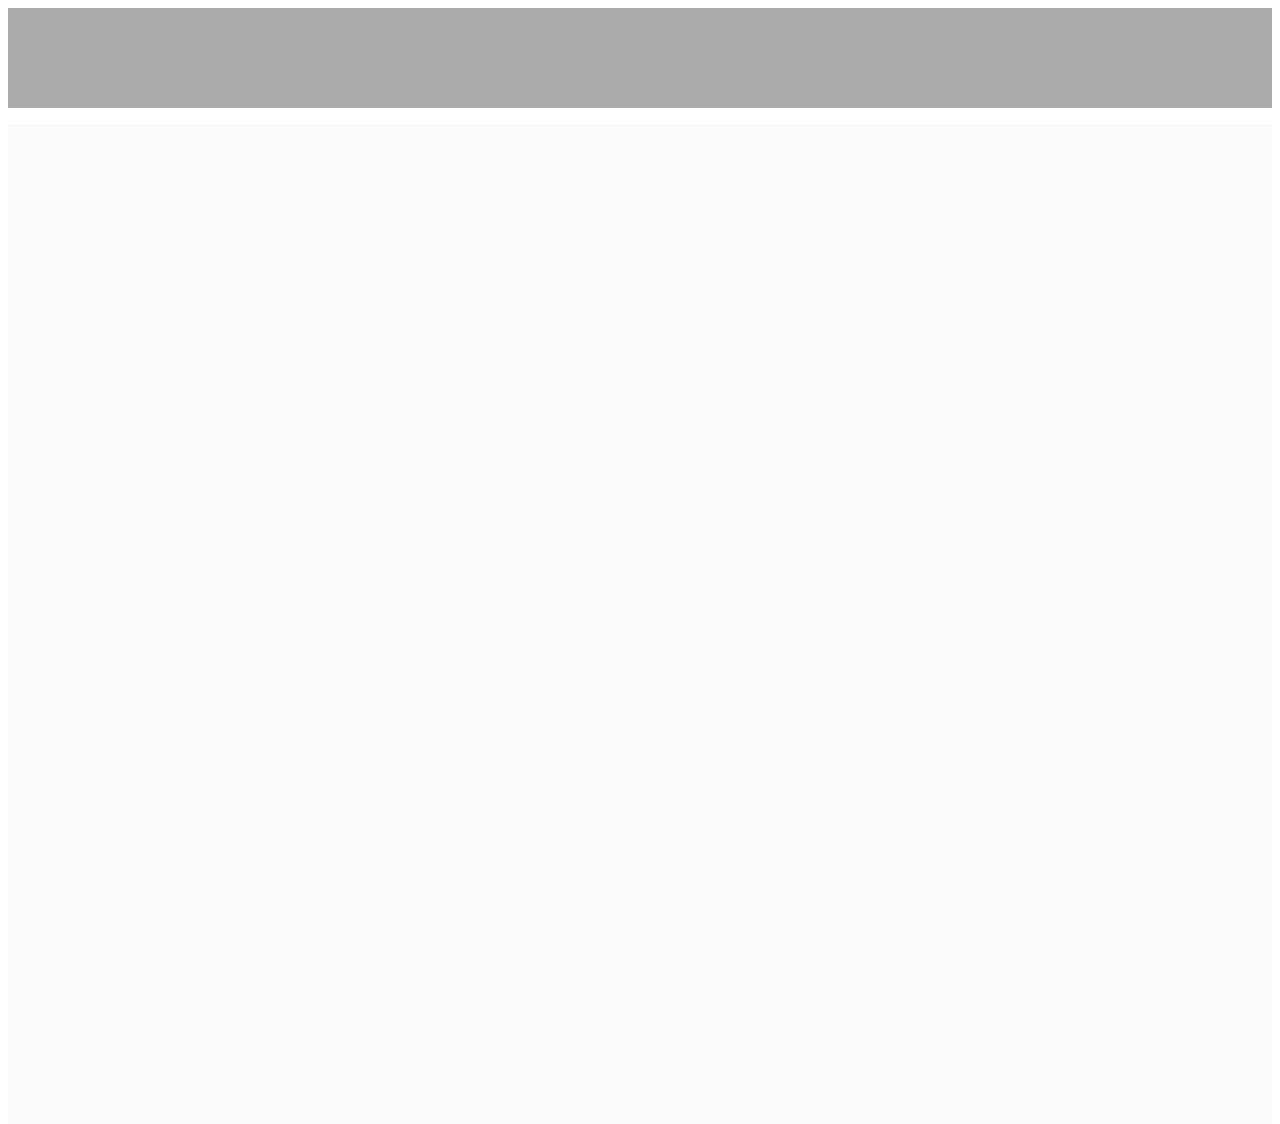
==== bio.html @ c6809bde "Commit Number: 5" ====
<!DOCTYPE html>
<html>
  <head>
    <meta charset="utf-8">
    <title>Personal Portfolio Homepage</title>
    <link rel="stylesheet" href="css/styles.css"/>
    <link href="https://fonts.googleapis.com/css?family=Oswald|PT+Sans+Narrow" rel="stylesheet">
    <script type="text/javascript" src="javascript/mysrc.js"></script>
  </head>
  <body>
    <div class="header">
      <header>

      </header>
    </div>
    <div class="wrapper">
      <div class="navigation"> <!-- Navigation menu -->
<!-- Menu button -->
        <div class="menu-button-container" onclick="myFunction(this)">
          <div class="bar1"></div>
          <div class="bar2"></div>
          <div class="bar3"></div>
          <div class="dropdown-content">
            <p>
              <a href="index.html">Home</a>
            </p>
            <p>
              <a href="cv.html">CV</a>
            </p>
            <p>
              <a href="biography.html">Biography</a>
            </p>
          </div>
        </div>
<!-- End of menu button -->
      </div>
      <div class="main-content"> <!-- Main content of the page -->

      </div>
    </div>
  </body>
</html>
---- css/styles.css ----
.body {
  font-family: 'Oswald', cursive;
  display: flex;
  min-height: 100vh;
  margin: 0;
  line-height: 100%;
  text-align: center;
  font-size: 1.5em;

}

.header {
  flex: 1 1 auto;
  display: flex;
  height: 100px;
  background-color: rgb(170, 170, 170);
}

.wrapper {
  display: flex;
  flex-direction: row;
  width:auto;
  height: 1000px;
  z-index: 1;
  position: relative;
}

.main-content {
  flex: 1 1 auto;
  float: right;
  background-color: rgb(250, 250, 250);
  margin: auto;
  margin-top: 1em;
  height: 1000px;
  text-align: center;
  font-family: "Oswald",sans-serif;
  z-index: 1;
  position: relative;
}

.header-nav {
  text-align: center;
  line-height: 3em;
}

.mobile-title {
  flex: 1 1 auto;
}

/* Menu button */

.menu-button-container {
    display: flex;
    cursor: pointer;
    padding: 30px;
}

.menu-button-container:hover {
    background-color: rgb(159, 159, 159);
    z-index: 2;
    position: relative;
}

.bar1, .bar2, .bar3 {
    width: 35px;
    height: 5px;
    background-color: #333;
    margin: 6px 0;
    transition: 0.4s;
}

/* Rotate first bar */
.menu-button-container:hover .bar1 {
    -webkit-transform: rotate(-45deg) translate(-9px, 6px) ;
    transform: rotate(-45deg) translate(-9px, 6px) ;
}

/* Fade out the second bar */
.menu-button-container:hover .bar2 {
    opacity: 0;
}

/* Rotate last bar */
.menu-button-container:hover .bar3 {
    -webkit-transform: rotate(45deg) translate(-8px, -8px) ;
    transform: rotate(45deg) translate(-8px, -8px) ;
}

.nav-tree {
  background-color: rgb(159, 159, 159);
  border-color: rgb(159, 159, 159);
  display: none;
  list-style-type: none; /* removes bullet points */
  z-index: 2;
  line-height: 2em;
  padding: 30px;
}

.menu-button-container:hover .nav-tree {
  display: block;
  z-index: 3;
}

.desktop-navigation {
  width: 600px;
  height: 70px;
  background: #2980b9;
  margin: 0 auto:
  border-radius: 10px;
  margin-left: 50%;
  text-align: center;
  margin-top: 20px;
  box-shadow: 0px 3px 0px #1F5A87, 0px 5px 0px black;
}

a {
  color: black;
  text-decoration: none;
}

span {
  margin-left: 40px;
  font-size: 20px;
  color: white;
  font-family: sans-serif;
  position: relative;top:22px;left:-15px;
  z-index:1;
  padding:50px 0px 50px 0px;
  cursor: pointer;
}

.my-image {
  height: auto;
  width: auto;
  max-width: 80%;
  position: relative;
  margin-left: 50%;
  transform: translate(-50%);
}

@media (min-width: 30em) {
  .menu-button-container {
    display: none;
  }
  .desktop-navigation {
    display: inline;
  }
}

@media (max-width: 30em) {
  .menu-button-container {
    display: inline-block;
  }
  .desktop-navigation {
    display: none;
  }
}
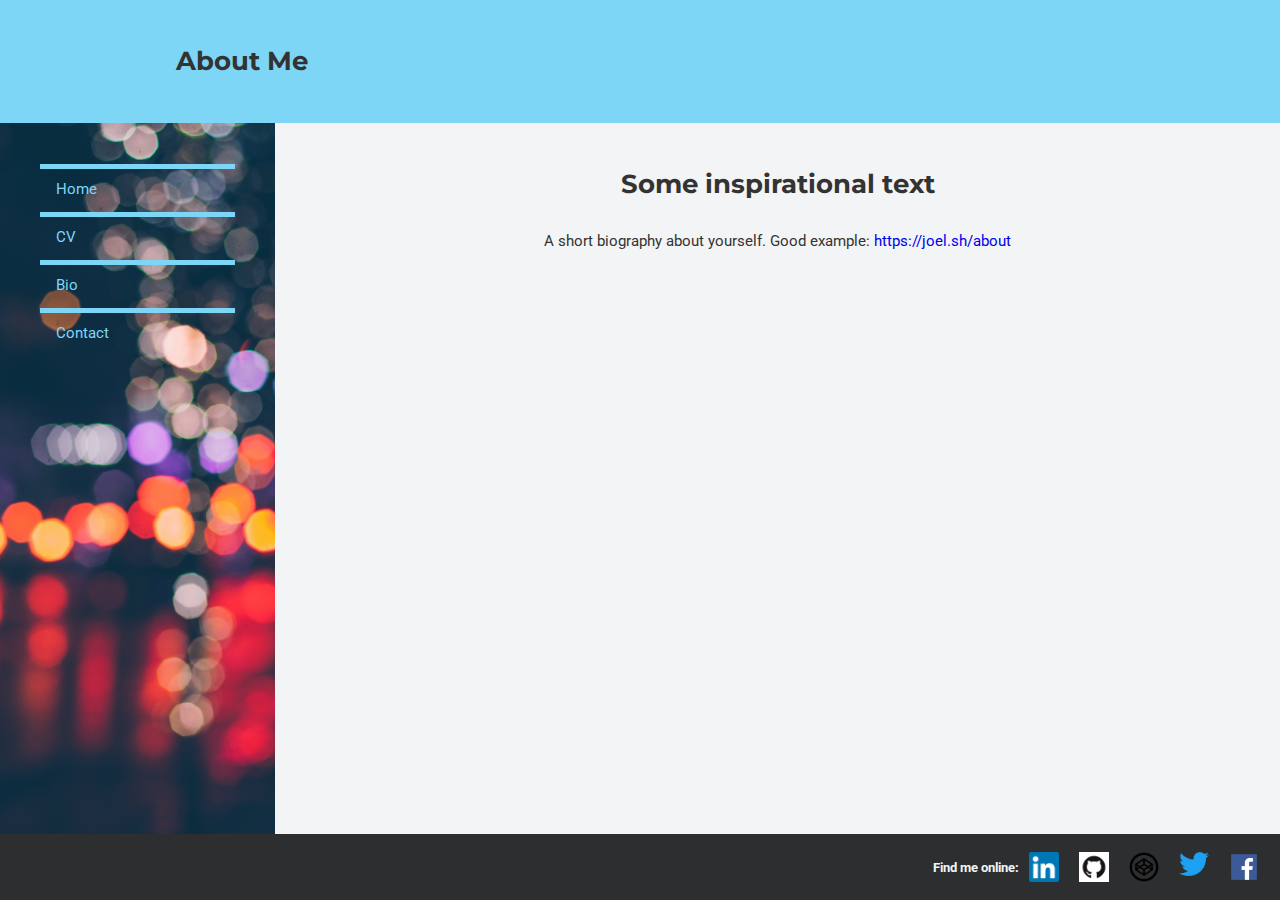
==== commit 46be82f4: "Front page -alignment still needs adjustments. Other pages have basic layout but are still needing c" ====
--- a/bio.html
+++ b/bio.html
@@ -1,42 +1,41 @@
 <!DOCTYPE html>
+<!-- Matthew James Muirhead -->
+<!-- Student Number: 16424341 -->
 <html>
   <head>
     <meta charset="utf-8">
-    <title>Personal Portfolio Homepage</title>
-    <link rel="stylesheet" href="css/styles.css"/>
-    <link href="https://fonts.googleapis.com/css?family=Oswald|PT+Sans+Narrow" rel="stylesheet">
-    <script type="text/javascript" src="javascript/mysrc.js"></script>
+    <title>Bio</title>
+    <link href="https://fonts.googleapis.com/css?family=Montserrat|Roboto" rel="stylesheet">
+    <link rel="stylesheet" href="font-awesome/css/font-awesome.min.css">
+    <link rel="stylesheet" href= "css/styles.css"/>
   </head>
   <body>
-    <div class="header">
-      <header>
-
-      </header>
+    <div class="wrapper">
+      <aside class="aside aside-bio">
+        <ul class="desktop-nav">
+          <a href="index.html"><li class="nav-button">Home</li></a>
+          <a href="cv.html"><li class="nav-button">CV</li></a>
+          <a href="bio.html"><li class="nav-button">Bio</li></a>
+          <a href="contact.html"><li class="nav-button">Contact</li></a>
+        </ul>
+      </aside>
+      <main class="main">
+        <h3>Some inspirational text</h3>
+        <p>A short biography about yourself. Good example: <a href="https://joel.sh/about">https://joel.sh/about</a></p>
+      </main>
     </div>
-    <div class="wrapper">
-      <div class="navigation"> <!-- Navigation menu -->
-<!-- Menu button -->
-        <div class="menu-button-container" onclick="myFunction(this)">
-          <div class="bar1"></div>
-          <div class="bar2"></div>
-          <div class="bar3"></div>
-          <div class="dropdown-content">
-            <p>
-              <a href="index.html">Home</a>
-            </p>
-            <p>
-              <a href="cv.html">CV</a>
-            </p>
-            <p>
-              <a href="biography.html">Biography</a>
-            </p>
-          </div>
-        </div>
-<!-- End of menu button -->
+    <nav class="nav">
+      <h3>About Me</h3>
+    </nav>
+    <footer class="footer">
+      <div class="social-media">
+        <h5>Find me online:</h5>
+        <a href="https://www.linkedin.com/in/matthew-muirhead-856679134"><img src="images/linkedin.ico" alt="linkedin" class="social-media-images"></a>
+        <a href="https://github.com/matthewmuirhead"><img src="images/GitHub.png" alt="GitHub" class="social-media-images"></a>
+        <a href="http://codepen.io/matthewmuirhead/"><img src="images/codepen.png" alt="Codepen" class="social-media-images"></a>
+        <a href="https://twitter.com/PTG_Muiry"><img src="images/twitter.png" alt="Twitter" class="social-media-images"></a>
+        <a href="https://www.facebook.com/matt.muirhead.94"><img src="images/facebook.png" alt="facebook" class="social-media-images"></a>
       </div>
-      <div class="main-content"> <!-- Main content of the page -->
-
-      </div>
-    </div>
+    </footer>
   </body>
 </html>
--- a/css/styles.css
+++ b/css/styles.css
@@ -1,157 +1,520 @@
-.body {
-  font-family: 'Oswald', cursive;
-  display: flex;
+/*Matthew James Muirhead*/
+/*Student Number: 16424341*/
+
+body {
+  display: flex;
+  flex-direction: column;
   min-height: 100vh;
   margin: 0;
   line-height: 100%;
   text-align: center;
+  font-family: sans-serif;
   font-size: 1.5em;
-
-}
+  color: #333;
+}
+
+/********************************/
+/*            START             */
+/*          OF HOMEPAGE         */
+/*             CSS              */
+/********************************/
+
+#homepage {
+  min-height: 100vh;
+  font-size: 100%;
+  font-size: 1em; /* Source 1 */
+  /* equivalent to 16px */
+  line-height: 1.25; /* Source 1 */
+  /* equivalent to 20px */
+  background-image: url(../images/traffic.jpg);
+  top: 0;
+  height: 100%;
+  width: 100%;
+  background-size: cover;
+  background-position: center;
+  text-align: center;
+  position: relative;
+  margin: 0;
+  overflow: hidden;
+}
+
+body::before {
+  content: "";
+  position: absolute;
+  z-index: -1;
+  top: 0;
+  bottom: 0;
+  left: 0;
+  right: 0;
+  background-color: #000;
+  opacity: .6;
+}
+
+/* source 1 */
+body, h1, h2, h3, h4, h5, h6 {
+  font-family: 'Roboto', sans-serif;
+}
+
+h1, h2, h3 {
+  font-family: 'Montserrat', sans-serif;
+}
+
+
+
+body, h1, h2, h3, h4, h5, h6 {
+  font-size-adjust: 0.5;
+}
+
+h1 {
+  font-size: 2em;
+  /* 2x body copy size = 32px */
+  line-height: 1.25;
+  /* 45px / 36px */
+
+}
+
+h2 {
+  font-size: 1.625em;
+  /* 1.625x body copy size = 26px */
+  line-height: 1.15384615;
+  /* 30px / 26px */
+}
+
+h3 {
+  font-size: 1.375em;
+  /* 1.375x body copy size = 22px */
+  line-height: 1.13636364;
+  /* 25px / 22px */
+}
+
+h4 {
+  font-size: 1.125em;
+  /* 1.125x body copy size = 18px */
+  line-height: 1.11111111;
+}
+
+blockquote {
+  font-size: 1.25em;
+  /* 20px / 16px */
+  line-height: 1.25;
+  /* 25px / 20px */
+}
+
+@media (min-width: 43.75em) {
+  body {
+    font-size: 1em;
+    /* equivalent to 16px */
+    line-height: 1.375;
+    /* equivalent to 22px */
+  }
+  h1 {
+    font-size: 2.5em;
+    /* 2.5x body copy size = 40px */
+    line-height: 1.125;
+  }
+  h2 {
+    font-size: 2em;
+    /* 2x body copy size = 32px */
+    line-height: 1.25;
+  }
+  h3 {
+    font-size: 1.5em;
+    /* 1.5x body copy size = 24px */
+    line-height: 1.25;
+  }
+  h4 {
+    line-height: 1.22222222;
+    /* (22px / 18px */
+  }
+  blockquote {
+    font-size: 1.5em;
+    /* 24px / 16px = */
+    line-height: 1.45833333;
+    /* 35px / 24px */
+  }
+}
+
+@media (min-width: 56.25em) {
+  h1 {
+    font-size: 3em;
+    /* 3x body copy size = 48px */
+    line-height: 1.05;
+    /* keep to a multiple of the 20px line height
+    and something more appropriate for display headings */
+  }
+  h2 {
+    font-size: 2.25em;
+    /* 2.25x body copy size = 36px */
+    line-height: 1.25;
+  }
+  h3 {
+    font-size: 1.75em;
+    /* 1.75x body copy size = 28px */
+    line-height: 1.25;
+  }
+}
+/* end of source 1*/
 
 .header {
-  flex: 1 1 auto;
-  display: flex;
-  height: 100px;
-  background-color: rgb(170, 170, 170);
-}
-
-.wrapper {
-  display: flex;
-  flex-direction: row;
-  width:auto;
-  height: 1000px;
+  /*background-image: url(../images/traffic.jpg);*/
+  min-height: 600px;
+  height: 100%;
+  width: 100%;
+  background-size: cover;
+  background-position: center;
+  text-align: center;
+  position: relative;
+  margin: 0;
+  animation: load-in 2s ease-out 1;
+}
+
+.home {
+  width: 100%;
+  height: 75%;
+  text-align: center;
+  display: flex;
+  align-items: center;
+  position: relative;
+  justify-content: center;
+}
+
+.titles {
+  display: flex;
+  flex-direction: column;
+  /*align-self: center;*/
+  opacity: 1;
+  color: #DDD;
+  position: relative;
   z-index: 1;
+  width: 100%;
+}
+
+.nav-tree {
+  display: none;
   position: relative;
-}
-
-.main-content {
-  flex: 1 1 auto;
+  list-style-type: none;
+  line-height: 2.5em;
+  width: 7em;
+  text-align: left;
+  /*padding: 0.5em;*/
+  top: -30px;
+  margin: 0;
+  cursor: pointer;
+  margin-left: 0em;
+}
+
+.menu-container {
+  padding: 2em;
+  height: 40%;
+  width: 15%;
+  float: left;
+  text-align: left;
+}
+
+.social-media-main {
+  display: flex;
   float: right;
-  background-color: rgb(250, 250, 250);
-  margin: auto;
-  margin-top: 1em;
-  height: 1000px;
-  text-align: center;
-  font-family: "Oswald",sans-serif;
-  z-index: 1;
-  position: relative;
-}
-
-.header-nav {
-  text-align: center;
-  line-height: 3em;
-}
-
-.mobile-title {
-  flex: 1 1 auto;
-}
-
-/* Menu button */
-
-.menu-button-container {
-    display: flex;
-    cursor: pointer;
-    padding: 30px;
-}
-
-.menu-button-container:hover {
-    background-color: rgb(159, 159, 159);
-    z-index: 2;
-    position: relative;
-}
-
+  width: 85%;
+  text-align: right;
+  justify-content: flex-end;
+  padding-right: 0.5em;
+  padding-top: 1.5em;
+  align-self: flex-start;
+}
+
+.social-media-images {
+  padding: 10px;
+  padding-top: 15px;
+  width: 30px;
+  height: auto;
+}
+
+/* Source 2 */
 .bar1, .bar2, .bar3 {
     width: 35px;
     height: 5px;
-    background-color: #333;
+    background-color: #DDD;
     margin: 6px 0;
     transition: 0.4s;
+    position: relative;
+    z-index: 100;
 }
 
 /* Rotate first bar */
-.menu-button-container:hover .bar1 {
+.menu:hover .bar1 {
     -webkit-transform: rotate(-45deg) translate(-9px, 6px) ;
     transform: rotate(-45deg) translate(-9px, 6px) ;
 }
 
 /* Fade out the second bar */
-.menu-button-container:hover .bar2 {
+.menu:hover .bar2 {
     opacity: 0;
 }
 
 /* Rotate last bar */
-.menu-button-container:hover .bar3 {
+.menu:hover .bar3 {
     -webkit-transform: rotate(45deg) translate(-8px, -8px) ;
     transform: rotate(45deg) translate(-8px, -8px) ;
 }
-
-.nav-tree {
-  background-color: rgb(159, 159, 159);
-  border-color: rgb(159, 159, 159);
-  display: none;
-  list-style-type: none; /* removes bullet points */
-  z-index: 2;
-  line-height: 2em;
-  padding: 30px;
-}
-
-.menu-button-container:hover .nav-tree {
+/* End of source 2 */
+
+.home-button {
+ color: #79C7D5;
+ box-shadow: 0px -3px 0px 0px #79C7D5, 0px -5px 0px #79C7D5;
+ padding-bottom: 0.5em;
+ padding-left: 0.25em;
+}
+
+.home-button:hover {
+ color: #000;
+ background-color: #79C7D5;
+ box-shadow: 0px -3px 0px 0px #79C7D5, 0px -5px 0px #79C7D5;
+ padding-bottom: 0.5em;
+ animation: animation-rotate 0.5s linear 1;
+}
+
+.cv-button {
+  color: #2AAB9D;
+  box-shadow: 0px -3px 0px 0px #2AAB9D, 0px -5px 0px #2AAB9D;
+  padding-bottom: 0.5em;
+  padding-left: 0.25em;
+}
+
+.cv-button:hover {
+  color: #000;
+  background-color: #2AAB9D;
+  box-shadow: 0px -3px 0px 0px #2AAB9D, 0px -5px 0px #2AAB9D;
+  padding-bottom: 0.5em;
+  animation: animation-rotate 0.5s linear 1;
+}
+
+.bio-button {
+ color: #AFCF3E;
+ box-shadow: 0px -3px 0px 0px #AFCF3E, 0px -5px 0px #AFCF3E;
+ padding-bottom: 0.5em;
+ padding-left: 0.25em;
+}
+
+.bio-button:hover {
+ color: #000;
+ background-color: #AFCF3E;
+ box-shadow: 0px -3px 0px 0px #AFCF3E, 0px -5px 0px #AFCF3E;
+ padding-bottom: 0.5em;
+ animation: animation-rotate 0.5s linear 1;
+}
+
+.contact-button {
+ color: #F2BA3F;
+ box-shadow: 0px -3px 0px 0px #F2BA3F, 0px -5px 0px #F2BA3F;
+ padding-bottom: 0.5em;
+ padding-left: 0.25em;
+}
+
+.contact-button:hover {
+ color: #000;
+ background-color: #F2BA3F;
+ box-shadow: 0px -3px 0px 0px #F2BA3F, 0px -5px 0px #F2BA3F;
+ padding-bottom: 0.5em;
+ animation: animation-rotate 0.5s linear 1;
+}
+
+@keyframes animation-rotate {
+	0% {
+		transform: rotateX(0deg);
+	}
+	50% {
+		transform: rotateX(45deg);
+	}
+  100% {
+		transform: rotateX(0deg);
+	}
+}
+
+@keyframes load-in {
+  0% {
+    transform: translateX(3000px);
+  }
+  100 {
+    transform: translateX(0);
+  }
+}
+
+@keyframes load-out {
+  0% {
+    transform: translateX(0);
+  }
+  100 {
+    transform: translateX(-3000px);
+  }
+}
+
+.menu:hover .nav-tree {
   display: block;
-  z-index: 3;
-}
-
-.desktop-navigation {
-  width: 600px;
-  height: 70px;
-  background: #2980b9;
-  margin: 0 auto:
-  border-radius: 10px;
-  margin-left: 50%;
-  text-align: center;
-  margin-top: 20px;
-  box-shadow: 0px 3px 0px #1F5A87, 0px 5px 0px black;
+  cursor: pointer;
+}
+
+.read-more {
+  font-style: italic;
+  opacity: 0.6;
+  margin-left: 0.2em;
+  text-decoration: none;
+  color: #FFF;
+
+}
+
+.arrow-adjust {
+  margin-left: 8px;
+  margin-top: 24px;
+}
+
+.read-more:hover {
+  opacity: 1;
+  cursor: pointer;
+}
+
+.horizontal-container {
+  display: flex;
+  flex-direction: row;
+  justify-content: center;
 }
 
 a {
-  color: black;
+  list-style-type: none;
   text-decoration: none;
 }
 
-span {
-  margin-left: 40px;
-  font-size: 20px;
-  color: white;
-  font-family: sans-serif;
-  position: relative;top:22px;left:-15px;
-  z-index:1;
-  padding:50px 0px 50px 0px;
+.height-50 {
+  height: 50%;
+}
+
+/********************************/
+/*                              */
+/*       END OF HOMEPAGE        */
+/*            CSS               */
+/********************************/
+
+.nav {
+  order: -1;
+  padding: 1em;
+  background: #7DD6F6;
+  text-align: left;
+  padding-left: 11em;
+}
+
+.footer {
+  padding: 0.2em;
+  background: #2D2E2F;
+  text-align: center;
+  color: #F3F4F5;
+  height: 60px;
+}
+
+.wrapper {
+  display: flex;
+  flex-direction: column;
+  flex: 1 0 auto;
+}
+
+.main {
+  padding: 1em;
+  background: #F3F4F5;
+  text-align: center;
+}
+
+.aside {
+  padding: 1em;
+  text-align: center;
+  background: #D8E3FD;
+  background-size: cover;
+  background-position: top;
+  background-size: auto 100%;
+}
+
+.aside-bio {
+  background-image: url(../images/l1sqxjxbgd0-gabriel-santiago.jpg);
+}
+
+.aside-cv {
+  background-image: url(../images/urmkfvtk3qw-caleb-george.jpg);
+}
+
+.aside-contact {
+  background-image: url(../images/tzdmeykuboo-paul-genyk.jpg);
+}
+
+.desktop-nav {
+  position: relative;
+  list-style-type: none;
+  line-height: 2.5em;
+  width: 80%;
+  text-align: left;
+  /*padding: 0.5em;*/
+  top: 30px;
+  margin: 0;
   cursor: pointer;
-}
-
-.my-image {
-  height: auto;
-  width: auto;
-  max-width: 80%;
-  position: relative;
-  margin-left: 50%;
-  transform: translate(-50%);
+  padding-left: 10%;
+}
+
+.nav-button {
+  color: #7DD6F6;
+  box-shadow: 0px -3px 0px 0px #7DD6F6, 0px -5px 0px #7DD6F6;
+  padding-bottom: 0.5em;
+  padding-left: 1em;
+}
+
+.nav-button:hover {
+ color: #000;
+ background-color: #26BBF0;
+ box-shadow: 0px -3px 0px 0px #1790BB, 0px -5px 0px #1790BB;
+ padding-bottom: 0.5em;
+ animation: animation-rotate 0.5s linear 1;
+}
+
+.social-media {
+  display: flex;
+  float: right;
+  width: 100%;
+  text-align: right;
+  justify-content: flex-end;
+  padding-right: 0.5em;
+  align-self: flex-start;
+}
+
+@media (max-width: 30em) {
+  .main {
+    flex: 1 0 auto;
+  }
 }
 
 @media (min-width: 30em) {
-  .menu-button-container {
-    display: none;
-  }
-  .desktop-navigation {
-    display: inline;
-  }
-}
-
-@media (max-width: 30em) {
-  .menu-button-container {
-    display: inline-block;
-  }
-  .desktop-navigation {
-    display: none;
-  }
-}
+  .nav {
+    display: block;
+  }
+  .wrapper {
+    flex-direction: row;
+  }
+  .main {
+    flex: 1 1 auto;
+    width: 80%
+  }
+  .aside {
+    width: 20%;
+  }
+}
+
+@media (min-width: 43.75em) {
+
+}
+
+@media (min-width: 56.25em) {
+
+}
+
+/************************************************************************************
+
+Source list
+
+1: Typecast. (2016). A More Modern Scale for Web Typography - Typecast. [online] Available at: http://typecast.com/blog/a-more-modern-scale-for-web-typography [Accessed 10 Dec. 2016].
+2: W3schools.com. (2016). How To Create a Menu Icon. [online] Available at: http://www.w3schools.com/howto/howto_css_menu_icon.asp [Accessed 10 Dec. 2016].
+
+************************************************************************************/
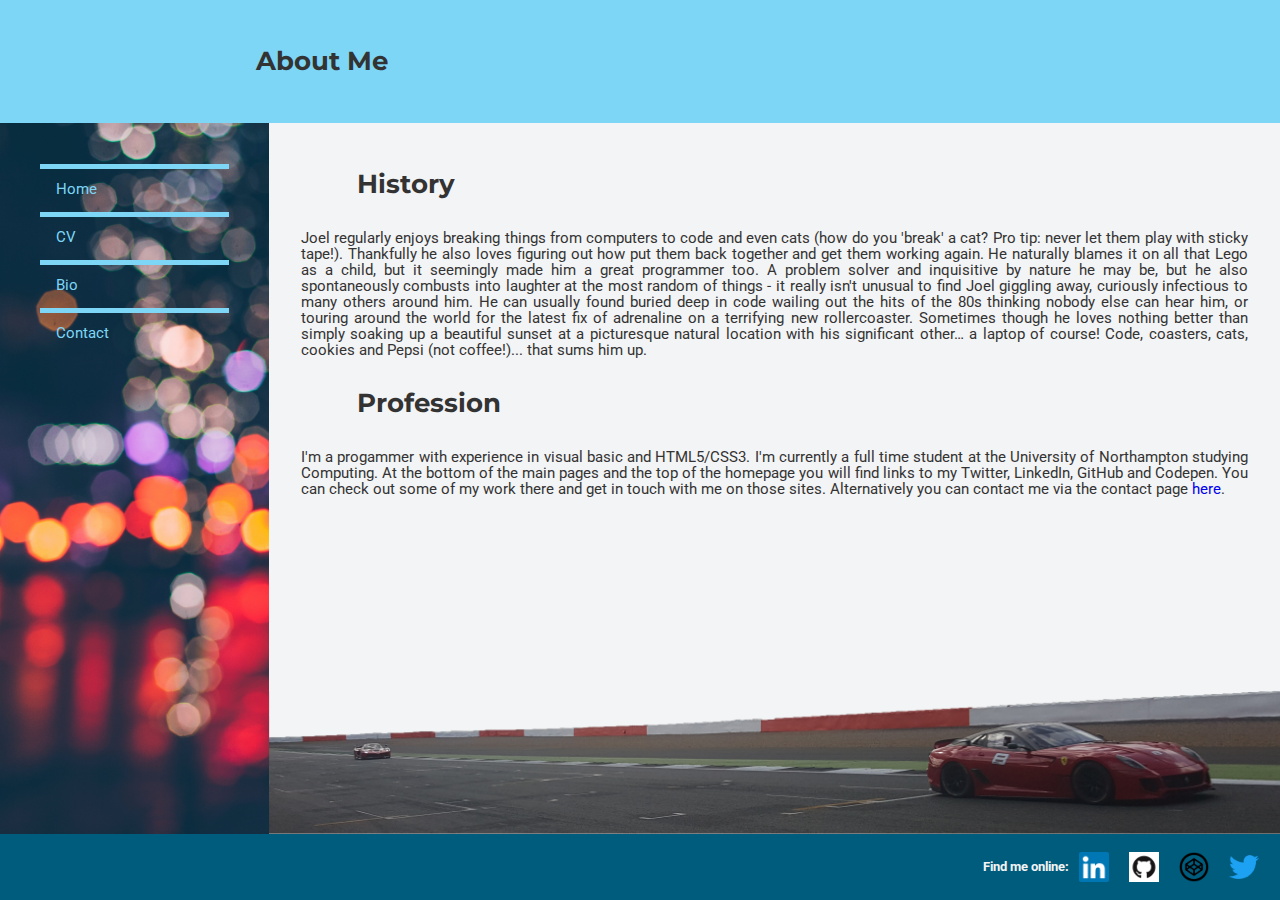
==== commit dfefedbb: "Front page alignment still out, most other pages nearing completion. Text on bio NEEDS to be changed" ====
--- a/bio.html
+++ b/bio.html
@@ -19,9 +19,26 @@
           <a href="contact.html"><li class="nav-button">Contact</li></a>
         </ul>
       </aside>
-      <main class="main">
-        <h3>Some inspirational text</h3>
-        <p>A short biography about yourself. Good example: <a href="https://joel.sh/about">https://joel.sh/about</a></p>
+      <main class="main bottom-image">
+          <!-- <div class="description"> -->
+            <h3>History</h3>
+            <p>
+              Joel regularly enjoys breaking things from computers to code and even cats (how do you 'break' a cat? Pro tip: never let them play with sticky tape!).
+              Thankfully he also loves figuring out how put them back together and get them working again. He naturally blames it on all that Lego as a child, but it seemingly made him a great programmer too.
+              A problem solver and inquisitive by nature he may be, but he also spontaneously combusts into laughter at the most random of things - it really isn't unusual to find Joel giggling away, curiously infectious to many others around him.
+              He can usually found buried deep in code wailing out the hits of the 80s thinking nobody else can hear him, or touring around the world for the latest fix of adrenaline on a terrifying new rollercoaster.
+              Sometimes though he loves nothing better than simply soaking up a beautiful sunset at a picturesque natural location with his significant other… a laptop of course!
+              Code, coasters, cats, cookies and Pepsi (not coffee!)... that sums him up.
+            </p>
+            <h3>Profession</h3>
+            <p>
+              I'm a progammer with experience in visual basic and HTML5/CSS3.
+              I'm currently a full time student at the University of Northampton studying Computing.
+              At the bottom of the main pages and the top of the homepage you will find links to my Twitter, LinkedIn, GitHub and Codepen.
+              You can check out some of my work there and get in touch with me on those sites.
+              Alternatively you can contact me via the contact page <a href="contact.html">here</a>.
+            </p>
+          <!-- </div> -->
       </main>
     </div>
     <nav class="nav">
@@ -30,11 +47,10 @@
     <footer class="footer">
       <div class="social-media">
         <h5>Find me online:</h5>
-        <a href="https://www.linkedin.com/in/matthew-muirhead-856679134"><img src="images/linkedin.ico" alt="linkedin" class="social-media-images"></a>
-        <a href="https://github.com/matthewmuirhead"><img src="images/GitHub.png" alt="GitHub" class="social-media-images"></a>
-        <a href="http://codepen.io/matthewmuirhead/"><img src="images/codepen.png" alt="Codepen" class="social-media-images"></a>
-        <a href="https://twitter.com/PTG_Muiry"><img src="images/twitter.png" alt="Twitter" class="social-media-images"></a>
-        <a href="https://www.facebook.com/matt.muirhead.94"><img src="images/facebook.png" alt="facebook" class="social-media-images"></a>
+        <a href="https://www.linkedin.com/in/matthew-muirhead-856679134"><img src="images/linkedin.ico" alt="linkedin" class="social-media-images linkedin"></a>
+        <a href="https://github.com/matthewmuirhead"><img src="images/GitHub.png" alt="GitHub" class="social-media-images github"></a>
+        <a href="http://codepen.io/matthewmuirhead/"><img src="images/codepen.png" alt="Codepen" class="social-media-images codepen"></a>
+        <a href="https://twitter.com/PTG_Muiry"><img src="images/twitter.png" alt="Twitter" class="social-media-images twitter"></a>
       </div>
     </footer>
   </body>
--- a/css/styles.css
+++ b/css/styles.css
@@ -38,7 +38,8 @@
   overflow: hidden;
 }
 
-body::before {
+/* Source 3 */
+#homepage::before {
   content: "";
   position: absolute;
   z-index: -1;
@@ -49,8 +50,8 @@
   background-color: #000;
   opacity: .6;
 }
-
-/* source 1 */
+/* End of source 3 */
+
 body, h1, h2, h3, h4, h5, h6 {
   font-family: 'Roboto', sans-serif;
 }
@@ -59,10 +60,29 @@
   font-family: 'Montserrat', sans-serif;
 }
 
-
-
-body, h1, h2, h3, h4, h5, h6 {
+/* source 1 */
+body {
+  font-size: 100%;
+}
+
+body, caption, th, td, input, textarea, select, option, legend, fieldset, h1, h2, h3, h4, h5, h6 {
   font-size-adjust: 0.5;
+}
+
+#page {
+  font-size: 1em;
+  /* equivalent to 16px */
+  line-height: 1.25;
+  /* equivalent to 20px */
+}
+
+@media (min-width: 43.75em) {
+  #page {
+    font-size: 1em;
+    /* equivalent to 16px */
+    line-height: 1.375;
+    /* equivalent to 22px */
+  }
 }
 
 h1 {
@@ -70,7 +90,23 @@
   /* 2x body copy size = 32px */
   line-height: 1.25;
   /* 45px / 36px */
-
+}
+
+@media (min-width: 43.75em) {
+  h1 {
+    font-size: 2.5em;
+    /* 2.5x body copy size = 40px */
+    line-height: 1.125;
+  }
+}
+
+@media (min-width: 56.25em) {
+  h1 {
+    font-size: 3em;
+    /* 3x body copy size = 48px */
+    line-height: 1.05;
+    /* keep to a multiple of the 20px line height and something more appropriate for display headings */
+  }
 }
 
 h2 {
@@ -80,6 +116,22 @@
   /* 30px / 26px */
 }
 
+@media (min-width: 43.75em) {
+  h2 {
+    font-size: 2em;
+    /* 2x body copy size = 32px */
+    line-height: 1.25;
+  }
+}
+
+@media (min-width: 56.25em) {
+  h2 {
+    font-size: 2.25em;
+    /* 2.25x body copy size = 36px */
+    line-height: 1.25;
+  }
+}
+
 h3 {
   font-size: 1.375em;
   /* 1.375x body copy size = 22px */
@@ -87,10 +139,33 @@
   /* 25px / 22px */
 }
 
+@media (min-width: 43.75em) {
+  h3 {
+    font-size: 1.5em;
+    /* 1.5x body copy size = 24px */
+    line-height: 1.25;
+  }
+}
+
+@media (min-width: 56.25em) {
+  h3 {
+    font-size: 1.75em;
+    /* 1.75x body copy size = 28px */
+    line-height: 1.25;
+  }
+}
+
 h4 {
   font-size: 1.125em;
   /* 1.125x body copy size = 18px */
   line-height: 1.11111111;
+}
+
+@media (min-width: 43.75em) {
+  h4 {
+    line-height: 1.22222222;
+    /* (22px / 18px */
+  }
 }
 
 blockquote {
@@ -101,56 +176,11 @@
 }
 
 @media (min-width: 43.75em) {
-  body {
-    font-size: 1em;
-    /* equivalent to 16px */
-    line-height: 1.375;
-    /* equivalent to 22px */
-  }
-  h1 {
-    font-size: 2.5em;
-    /* 2.5x body copy size = 40px */
-    line-height: 1.125;
-  }
-  h2 {
-    font-size: 2em;
-    /* 2x body copy size = 32px */
-    line-height: 1.25;
-  }
-  h3 {
-    font-size: 1.5em;
-    /* 1.5x body copy size = 24px */
-    line-height: 1.25;
-  }
-  h4 {
-    line-height: 1.22222222;
-    /* (22px / 18px */
-  }
   blockquote {
     font-size: 1.5em;
     /* 24px / 16px = */
     line-height: 1.45833333;
     /* 35px / 24px */
-  }
-}
-
-@media (min-width: 56.25em) {
-  h1 {
-    font-size: 3em;
-    /* 3x body copy size = 48px */
-    line-height: 1.05;
-    /* keep to a multiple of the 20px line height
-    and something more appropriate for display headings */
-  }
-  h2 {
-    font-size: 2.25em;
-    /* 2.25x body copy size = 36px */
-    line-height: 1.25;
-  }
-  h3 {
-    font-size: 1.75em;
-    /* 1.75x body copy size = 28px */
-    line-height: 1.25;
   }
 }
 /* end of source 1*/
@@ -165,7 +195,7 @@
   text-align: center;
   position: relative;
   margin: 0;
-  animation: load-in 2s ease-out 1;
+  animation: load-in 1s ease-out 1;
 }
 
 .home {
@@ -224,9 +254,16 @@
 
 .social-media-images {
   padding: 10px;
-  padding-top: 15px;
   width: 30px;
   height: auto;
+}
+
+.linkedin, .github, .codepen {
+  padding-top: 15px;
+}
+
+.twitter {
+  padding-top: 18px;
 }
 
 /* Source 2 */
@@ -332,10 +369,12 @@
 
 @keyframes load-in {
   0% {
-    transform: translateX(3000px);
+    transform: translateX(100px);
+    opacity: 0;
   }
   100 {
     transform: translateX(0);
+    opacity: 1;
   }
 }
 
@@ -372,14 +411,17 @@
   cursor: pointer;
 }
 
-.horizontal-container {
+.horizontal-container-homepage {
   display: flex;
   flex-direction: row;
   justify-content: center;
 }
 
+li {
+  list-style-type: none;
+}
+
 a {
-  list-style-type: none;
   text-decoration: none;
 }
 
@@ -398,12 +440,12 @@
   padding: 1em;
   background: #7DD6F6;
   text-align: left;
-  padding-left: 11em;
+  padding-left: 20%;
 }
 
 .footer {
   padding: 0.2em;
-  background: #2D2E2F;
+  background: #005C7D;
   text-align: center;
   color: #F3F4F5;
   height: 60px;
@@ -413,12 +455,22 @@
   display: flex;
   flex-direction: column;
   flex: 1 0 auto;
+  min-height: 100%;
 }
 
 .main {
   padding: 1em;
   background: #F3F4F5;
-  text-align: center;
+  text-align: left;
+  padding-left: 2em;
+  padding-right: 2em;
+}
+
+.bottom-image {
+  background-image: url(../images/599XX-FXX-K-tall.png);
+  background-size: cover;
+  background-position: bottom;
+  padding-bottom: 7em;
 }
 
 .aside {
@@ -480,6 +532,115 @@
   align-self: flex-start;
 }
 
+p {
+  text-align: justify;
+}
+
+.main h3 {
+  text-align: left;
+  padding-left: 2em;
+}
+
+.picture-of-me-container {
+  display: flex;
+  flex-direction: column;
+  width: 30%;
+  align-items: center;
+  overflow: hidden;
+  min-height: 80%;
+  background-image: url(../images/20160923_113708-2.png);
+  background-size: cover;
+  background-position: center;
+}
+
+.section-header {
+  text-align: left;
+  box-shadow: 0px 3px #1790BB;
+  position: relative;
+  width: 93%;
+  margin-left: 50%;
+  transform: translate(-50%);
+}
+
+.horizontal-container {
+  display: flex;
+  flex-direction: row;
+  justify-content: space-around;
+}
+
+.subject-list {
+  padding-left: 0;
+  text-align: right;
+}
+
+.grades-list {
+  padding-left: 1em;
+}
+
+.remove-padding {
+  margin: 0;
+  padding: 0;
+}
+
+.gcse {
+  width: 25%;
+}
+
+.a-level {
+  width: 25%;
+}
+
+.higher-education {
+  width: 25%;
+}
+
+/* Source 4 */
+
+form {
+  border: solid black 1px;
+  padding: 1em;
+  min-width: 15em;
+  max-width: 50em;
+}
+
+.form-title {
+  margin-top: 0;
+}
+
+.form-group {
+  margin-bottom: 0.5em;
+}
+
+label {
+  display: inline-block;
+  vertical-align: top;
+  width: 30%;
+}
+
+textarea {
+  resize: vertical;
+  width: 65%;
+  height: 200px;
+  max-height: 500px;
+}
+/* End of source 4*/
+
+form {
+  width: 80%;
+  margin-left: 50%;
+  transform: translate(-50%);
+  padding-bottom: 2em;
+  background-color: #DBDFE1;
+}
+
+.form-name {
+  width: 65%;
+}
+
+.submit-button {
+  float: right
+}
+
 @media (max-width: 30em) {
   .main {
     flex: 1 0 auto;
@@ -516,5 +677,7 @@
 
 1: Typecast. (2016). A More Modern Scale for Web Typography - Typecast. [online] Available at: http://typecast.com/blog/a-more-modern-scale-for-web-typography [Accessed 10 Dec. 2016].
 2: W3schools.com. (2016). How To Create a Menu Icon. [online] Available at: http://www.w3schools.com/howto/howto_css_menu_icon.asp [Accessed 10 Dec. 2016].
+3: div?, C. (2016). Can I set an opacity only to the background image of a div?. [online] Stackoverflow.com. Available at: http://stackoverflow.com/questions/7241341/can-i-set-an-opacity-only-to-the-background-image-of-a-div [Accessed 10 Dec. 2016].
+4: CodePen. (2016). HTML Form Example. [online] Available at: http://codepen.io/UoN-ThomasRose/pen/NbYrGj [Accessed 10 Dec. 2016].
 
 ************************************************************************************/
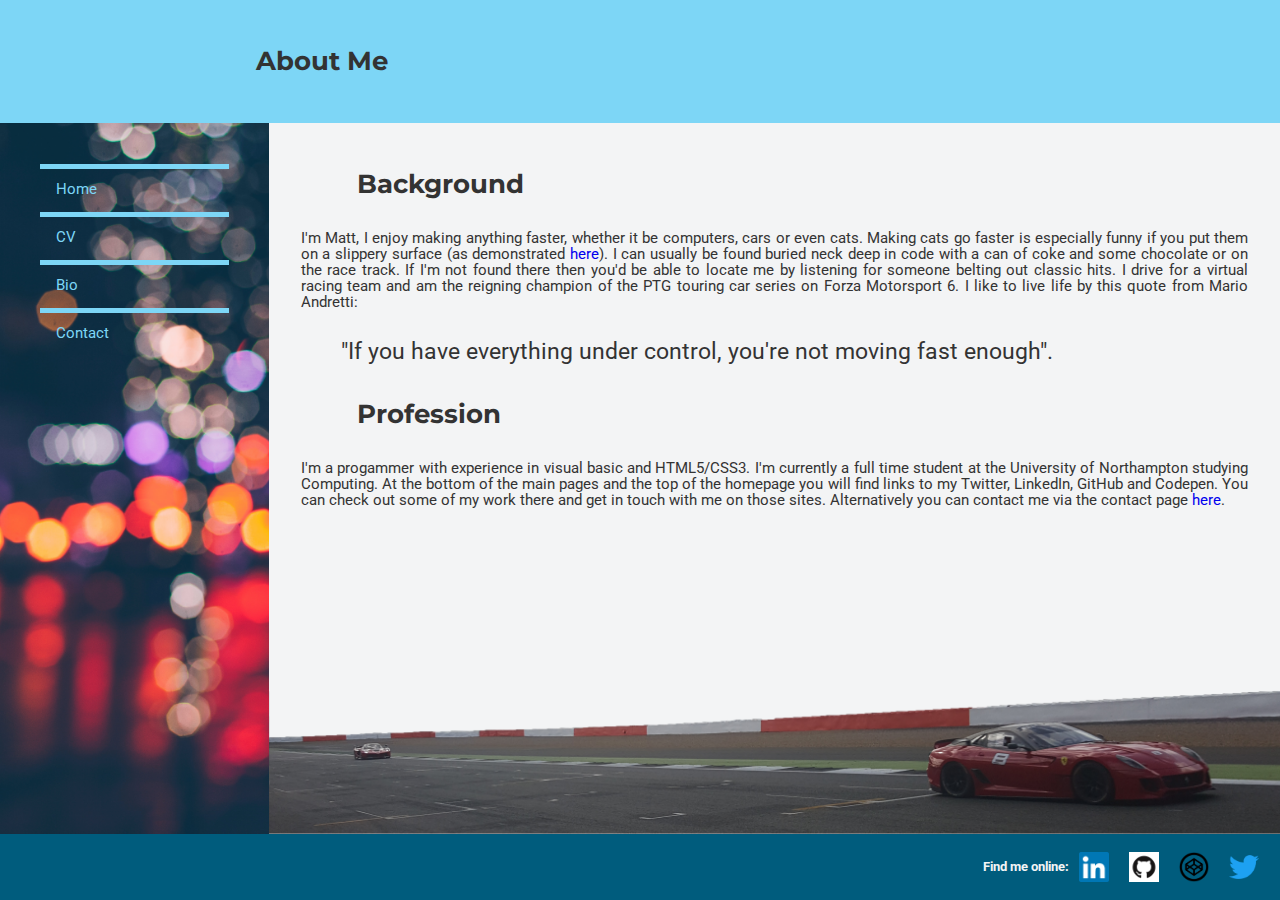
==== commit d8e30f3a: "text on pages updated and flex direction changed at a certain width" ====
--- a/bio.html
+++ b/bio.html
@@ -21,14 +21,15 @@
       </aside>
       <main class="main bottom-image">
           <!-- <div class="description"> -->
-            <h3>History</h3>
+            <h3>Background</h3>
             <p>
-              Joel regularly enjoys breaking things from computers to code and even cats (how do you 'break' a cat? Pro tip: never let them play with sticky tape!).
-              Thankfully he also loves figuring out how put them back together and get them working again. He naturally blames it on all that Lego as a child, but it seemingly made him a great programmer too.
-              A problem solver and inquisitive by nature he may be, but he also spontaneously combusts into laughter at the most random of things - it really isn't unusual to find Joel giggling away, curiously infectious to many others around him.
-              He can usually found buried deep in code wailing out the hits of the 80s thinking nobody else can hear him, or touring around the world for the latest fix of adrenaline on a terrifying new rollercoaster.
-              Sometimes though he loves nothing better than simply soaking up a beautiful sunset at a picturesque natural location with his significant other… a laptop of course!
-              Code, coasters, cats, cookies and Pepsi (not coffee!)... that sums him up.
+              I'm Matt, I enjoy making anything faster, whether it be computers, cars or even cats. Making cats go faster is especially funny if you put them on a slippery surface (as demonstrated <a href="#">here</a>).
+              I can usually be found buried neck deep in code with a can of coke and some chocolate or on the race track. If I'm not found there then you'd be able to locate me by listening for someone belting out classic hits.
+              I drive for a virtual racing team and am the reigning champion of the PTG touring car series on Forza Motorsport 6.
+              I like to live life by this quote from Mario Andretti:
+              <blockquote cite="http://">
+                "If you have everything under control, you're not moving fast enough".
+              </blockquote>
             </p>
             <h3>Profession</h3>
             <p>
--- a/css/styles.css
+++ b/css/styles.css
@@ -36,6 +36,7 @@
   position: relative;
   margin: 0;
   overflow: hidden;
+  color: #DBDFE1;
 }
 
 /* Source 3 */
@@ -198,25 +199,10 @@
   animation: load-in 1s ease-out 1;
 }
 
-.home {
-  width: 100%;
-  height: 75%;
-  text-align: center;
-  display: flex;
-  align-items: center;
+.titles {
+  margin-top: -15em;
+  color: #DBDFE1;
   position: relative;
-  justify-content: center;
-}
-
-.titles {
-  display: flex;
-  flex-direction: column;
-  /*align-self: center;*/
-  opacity: 1;
-  color: #DDD;
-  position: relative;
-  z-index: 1;
-  width: 100%;
 }
 
 .nav-tree {
@@ -398,17 +384,16 @@
   margin-left: 0.2em;
   text-decoration: none;
   color: #FFF;
-
+}
+
+.read-more:hover {
+  opacity: 1;
+  cursor: pointer;
 }
 
 .arrow-adjust {
   margin-left: 8px;
   margin-top: 24px;
-}
-
-.read-more:hover {
-  opacity: 1;
-  cursor: pointer;
 }
 
 .horizontal-container-homepage {
@@ -423,10 +408,6 @@
 
 a {
   text-decoration: none;
-}
-
-.height-50 {
-  height: 50%;
 }
 
 /********************************/
@@ -540,7 +521,7 @@
   text-align: left;
   padding-left: 2em;
 }
-
+/*
 .picture-of-me-container {
   display: flex;
   flex-direction: column;
@@ -551,7 +532,7 @@
   background-image: url(../images/20160923_113708-2.png);
   background-size: cover;
   background-position: center;
-}
+}*/
 
 .section-header {
   text-align: left;
@@ -645,6 +626,23 @@
   .main {
     flex: 1 0 auto;
   }
+  .aside {
+    padding-bottom: 3em;
+    background-size: cover;
+  }
+  .vertical-container {
+    flex-direction: column;
+    width: 100%;
+  }
+  .gcse {
+    width: 100%;
+  }
+  .a-level {
+    width: 100%;
+  }
+  .higher-education {
+    width: 100%;
+  }
 }
 
 @media (min-width: 30em) {
@@ -660,6 +658,7 @@
   }
   .aside {
     width: 20%;
+    min-width: 7em;
   }
 }
 
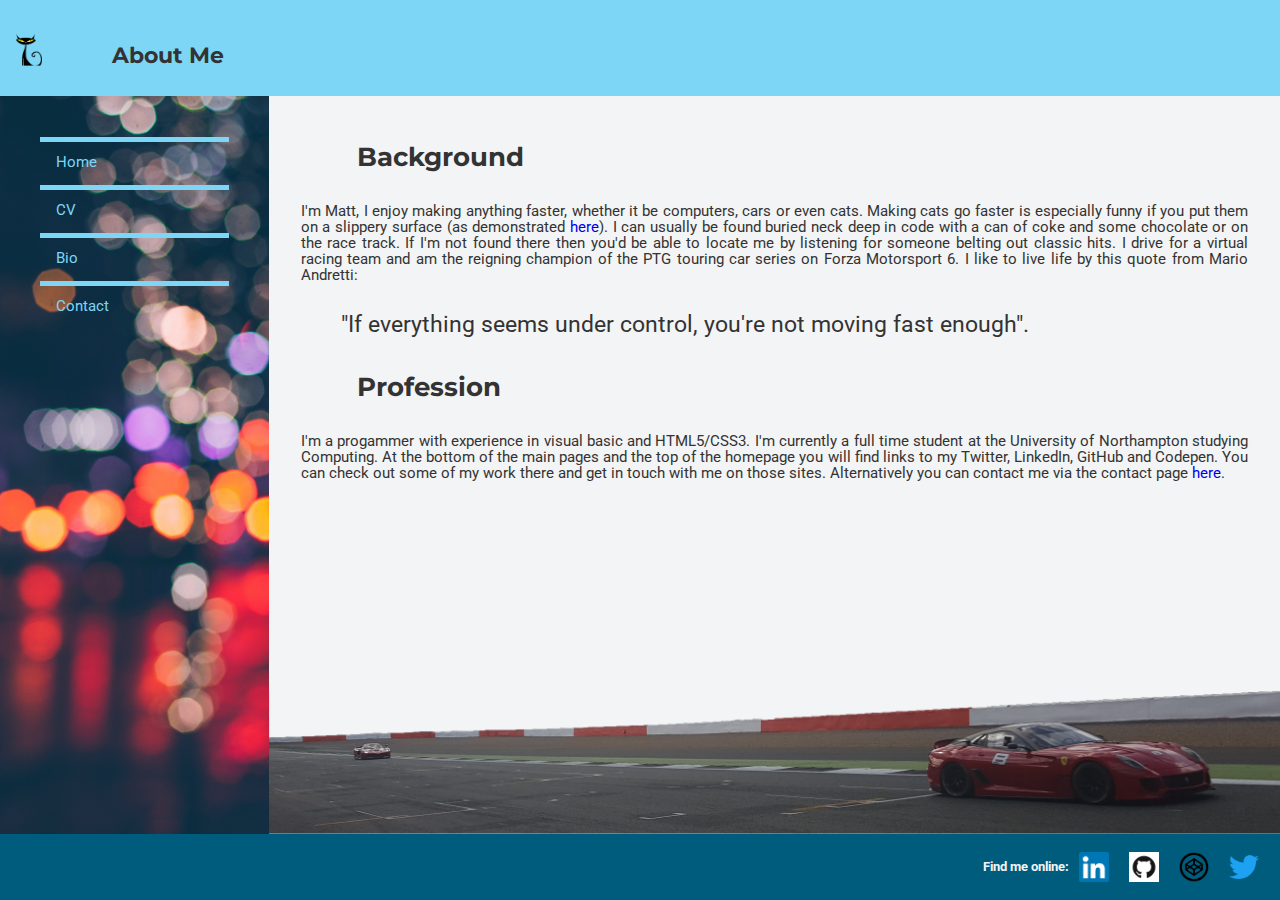
==== commit 45581172: "Needs  picture of me and html errors fixing" ====
--- a/bio.html
+++ b/bio.html
@@ -5,9 +5,11 @@
   <head>
     <meta charset="utf-8">
     <title>Bio</title>
-    <link href="https://fonts.googleapis.com/css?family=Montserrat|Roboto" rel="stylesheet">
+    <link href="https://fonts.googleapis.com/css?family=Montserrat" rel="stylesheet">
+    <link href="https://fonts.googleapis.com/css?family=Roboto" rel="stylesheet">
     <link rel="stylesheet" href="font-awesome/css/font-awesome.min.css">
     <link rel="stylesheet" href= "css/styles.css"/>
+    <link rel="shortcut icon" href="images/favicon.png"/>
   </head>
   <body>
     <div class="wrapper">
@@ -27,10 +29,10 @@
               I can usually be found buried neck deep in code with a can of coke and some chocolate or on the race track. If I'm not found there then you'd be able to locate me by listening for someone belting out classic hits.
               I drive for a virtual racing team and am the reigning champion of the PTG touring car series on Forza Motorsport 6.
               I like to live life by this quote from Mario Andretti:
-              <blockquote cite="http://">
-                "If you have everything under control, you're not moving fast enough".
+            </p>
+              <blockquote cite="http://www.goodreads.com/quotes/13356-if-everything-seems-under-control-you-re-not-going-fast-enough">
+                "If everything seems under control, you're not moving fast enough".
               </blockquote>
-            </p>
             <h3>Profession</h3>
             <p>
               I'm a progammer with experience in visual basic and HTML5/CSS3.
@@ -43,7 +45,14 @@
       </main>
     </div>
     <nav class="nav">
-      <h3>About Me</h3>
+      <div class="header">
+        <div class="logo-container">
+          <a href="index.html"><img src="images/favicon.png" alt="logo" class="logo"></a>
+        </div>
+        <div class="title-container">
+          <h3>About Me</h3>
+        </div>
+      </div>
     </nav>
     <footer class="footer">
       <div class="social-media">
--- a/css/styles.css
+++ b/css/styles.css
@@ -186,7 +186,7 @@
 }
 /* end of source 1*/
 
-.header {
+.header-homepage {
   /*background-image: url(../images/traffic.jpg);*/
   min-height: 600px;
   height: 100%;
@@ -196,7 +196,6 @@
   text-align: center;
   position: relative;
   margin: 0;
-  animation: load-in 1s ease-out 1;
 }
 
 .titles {
@@ -265,8 +264,7 @@
 
 /* Rotate first bar */
 .menu:hover .bar1 {
-    -webkit-transform: rotate(-45deg) translate(-9px, 6px) ;
-    transform: rotate(-45deg) translate(-9px, 6px) ;
+    transform: rotate(-45deg) translate(-9px, 6px);
 }
 
 /* Fade out the second bar */
@@ -276,8 +274,7 @@
 
 /* Rotate last bar */
 .menu:hover .bar3 {
-    -webkit-transform: rotate(45deg) translate(-8px, -8px) ;
-    transform: rotate(45deg) translate(-8px, -8px) ;
+    transform: rotate(45deg) translate(-8px, -8px);
 }
 /* End of source 2 */
 
@@ -358,18 +355,9 @@
     transform: translateX(100px);
     opacity: 0;
   }
-  100 {
+  100% {
     transform: translateX(0);
     opacity: 1;
-  }
-}
-
-@keyframes load-out {
-  0% {
-    transform: translateX(0);
-  }
-  100 {
-    transform: translateX(-3000px);
   }
 }
 
@@ -418,10 +406,38 @@
 
 .nav {
   order: -1;
-  padding: 1em;
+
   background: #7DD6F6;
   text-align: left;
-  padding-left: 20%;
+  height: 6em;
+}
+
+  .logo-container {
+    width: 2em;
+    padding: 1em;
+}
+
+.logo {
+  height: 2em;
+  transform: translateY(55%);
+}
+
+.title-container {
+  margin-left: 2em;
+  width: auto;
+  padding: 1em;
+}
+
+.title-container h3 {
+  font-size: 1.5em;
+  line-height: 1.25;
+}
+
+.header {
+  display: flex;
+  flex-direction: row;
+  justify-content: flex-start;
+
 }
 
 .footer {
@@ -563,15 +579,7 @@
   padding: 0;
 }
 
-.gcse {
-  width: 25%;
-}
-
-.a-level {
-  width: 25%;
-}
-
-.higher-education {
+.gcse, .a-level, .higher-education {
   width: 25%;
 }
 
@@ -670,6 +678,10 @@
 
 }
 
+.header-homepage {
+  animation: load-in 1s ease-out 1;
+}
+
 /************************************************************************************
 
 Source list
